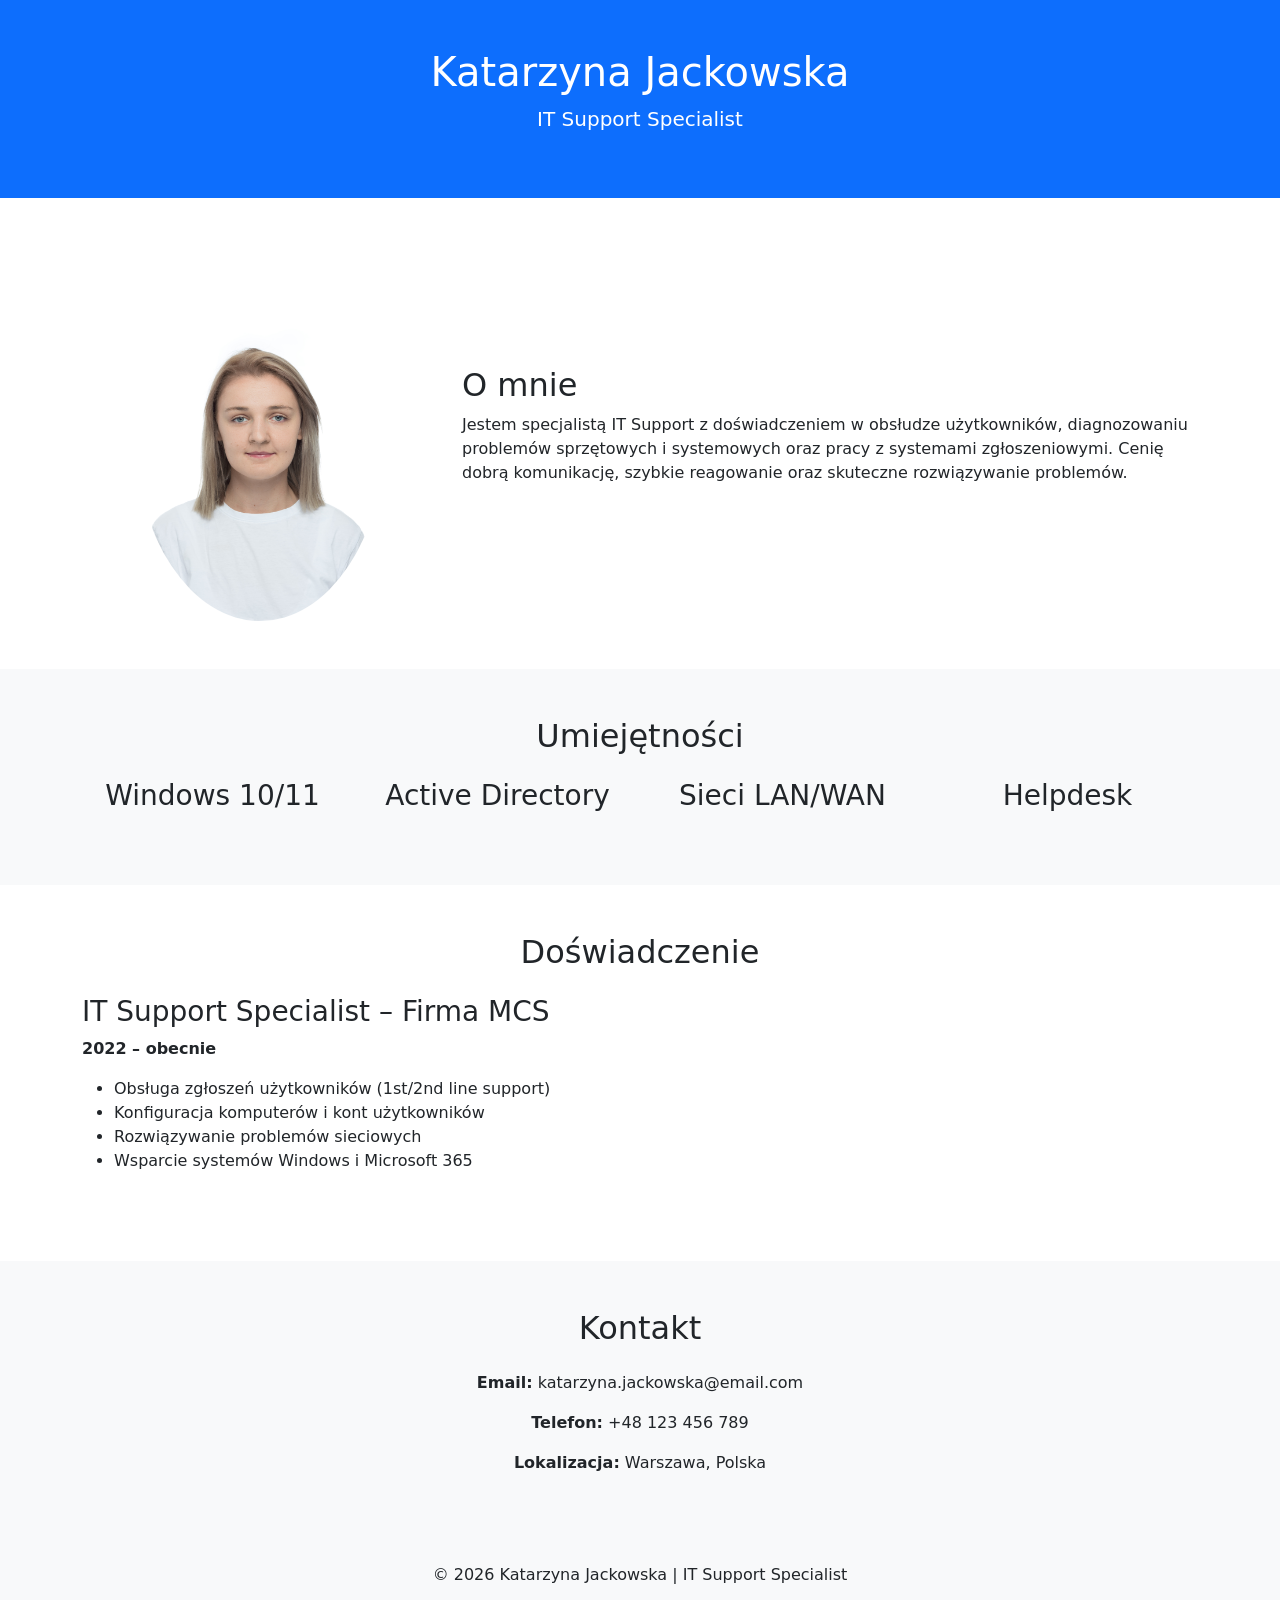
==== index.html @ 7bb3d350 "Add files via upload" ====
<!DOCTYPE html>
<html lang="pl">
<head>
    <meta charset="UTF-8">
    <meta name="viewport" content="width=device-width, initial-scale=1">
    <title>Katarzyna Jackowska – IT Support Specialist | CV</title>
    <meta name="description" content="Strona wizytówka Katarzyna Jackowska – IT Support Specialist. Doświadczenie w obsłudze użytkowników, systemach Windows, sieciach oraz rozwiązywaniu problemów IT.">

    <meta property="og:title" content="Katarzyna Jackowska – IT Support Specialist | CV">
    <meta property="og:description" content="Doświadczenie w IT Support, administracji systemami i obsłudze zgłoszeń użytkowników.">
    <meta property="og:image" content="https://twojadomena.pl/preview.jpg">
    <meta property="og:type" content="website">

    <link href="https://cdn.jsdelivr.net/npm/bootstrap@5.3.2/dist/css/bootstrap.min.css" rel="stylesheet">

    <style>
        body { scroll-behavior: smooth; }
        .hero-img { max-width: 250px; border-radius: 50%; }
        footer { background-color: #f8f9fa; }
    </style>
</head>

<body>

<header class="bg-primary text-white py-5">
    <div class="container text-center">
        <h1>Katarzyna Jackowska</h1>
        <p class="lead">IT Support Specialist</p>
    </div>
</header>

<main>

    <section id="about" class="py-5">
        <div class="container">
            <div class="row align-items-center">
                <div class="col-md-4 text-center mb-4 mb-md-0">
                    <img src="zdjecie.jpg" class="img-fluid hero-img" alt="Zdjęcie profilowe">
                </div>
                <div class="col-md-8">
                    <h2>O mnie</h2>
                    <p>
                        Jestem specjalistą IT Support z doświadczeniem w obsłudze użytkowników,
                        diagnozowaniu problemów sprzętowych i systemowych oraz pracy z systemami
                        zgłoszeniowymi. Cenię dobrą komunikację, szybkie reagowanie
                        oraz skuteczne rozwiązywanie problemów.
                    </p>
                </div>
            </div>
        </div>
    </section>

    <section id="skills" class="bg-light py-5">
        <div class="container">
            <h2 class="text-center mb-4">Umiejętności</h2>
            <div class="row text-center">
                <div class="col-6 col-md-3 mb-3">
                    <h3>Windows 10/11</h3>
                </div>
                <div class="col-6 col-md-3 mb-3">
                    <h3>Active Directory</h3>
                </div>
                <div class="col-6 col-md-3 mb-3">
                    <h3>Sieci LAN/WAN</h3>
                </div>
                <div class="col-6 col-md-3 mb-3">
                    <h3>Helpdesk </h3>
                </div>
            </div>
        </div>
    </section>

    <section id="experience" class="py-5">
        <div class="container">
            <h2 class="text-center mb-4">Doświadczenie</h2>
            <div class="row">
                <div class="col-md-12 mb-4">
                    <article>
                        <h3>IT Support Specialist – Firma MCS</h3>
                        <p><strong>2022 – obecnie</strong></p>
                        <ul>
                            <li>Obsługa zgłoszeń użytkowników (1st/2nd line support)</li>
                            <li>Konfiguracja komputerów i kont użytkowników</li>
                            <li>Rozwiązywanie problemów sieciowych</li>
                            <li>Wsparcie systemów Windows i Microsoft 365</li>
                        </ul>
                    </article>
                </div>
            </div>
        </div>
    </section>

    <section id="contact" class="bg-light py-5">
        <div class="container">
            <h2 class="text-center mb-4">Kontakt</h2>
            <div class="row justify-content-center">
                <div class="col-md-6 text-center">
                    <p><strong>Email:</strong> katarzyna.jackowska@email.com</p>
                    <p><strong>Telefon:</strong> +48 123 456 789</p>
                    <p><strong>Lokalizacja:</strong> Warszawa, Polska</p>
                </div>
            </div>
        </div>
    </section>

</main>

<footer class="text-center py-4">
    <div class="container">
        <p class="mb-0">© 2026 Katarzyna Jackowska | IT Support Specialist</p>
    </div>
</footer>

<script src="https://cdn.jsdelivr.net/npm/bootstrap@5.3.2/dist/js/bootstrap.bundle.min.js"></script>
</body>
</html>
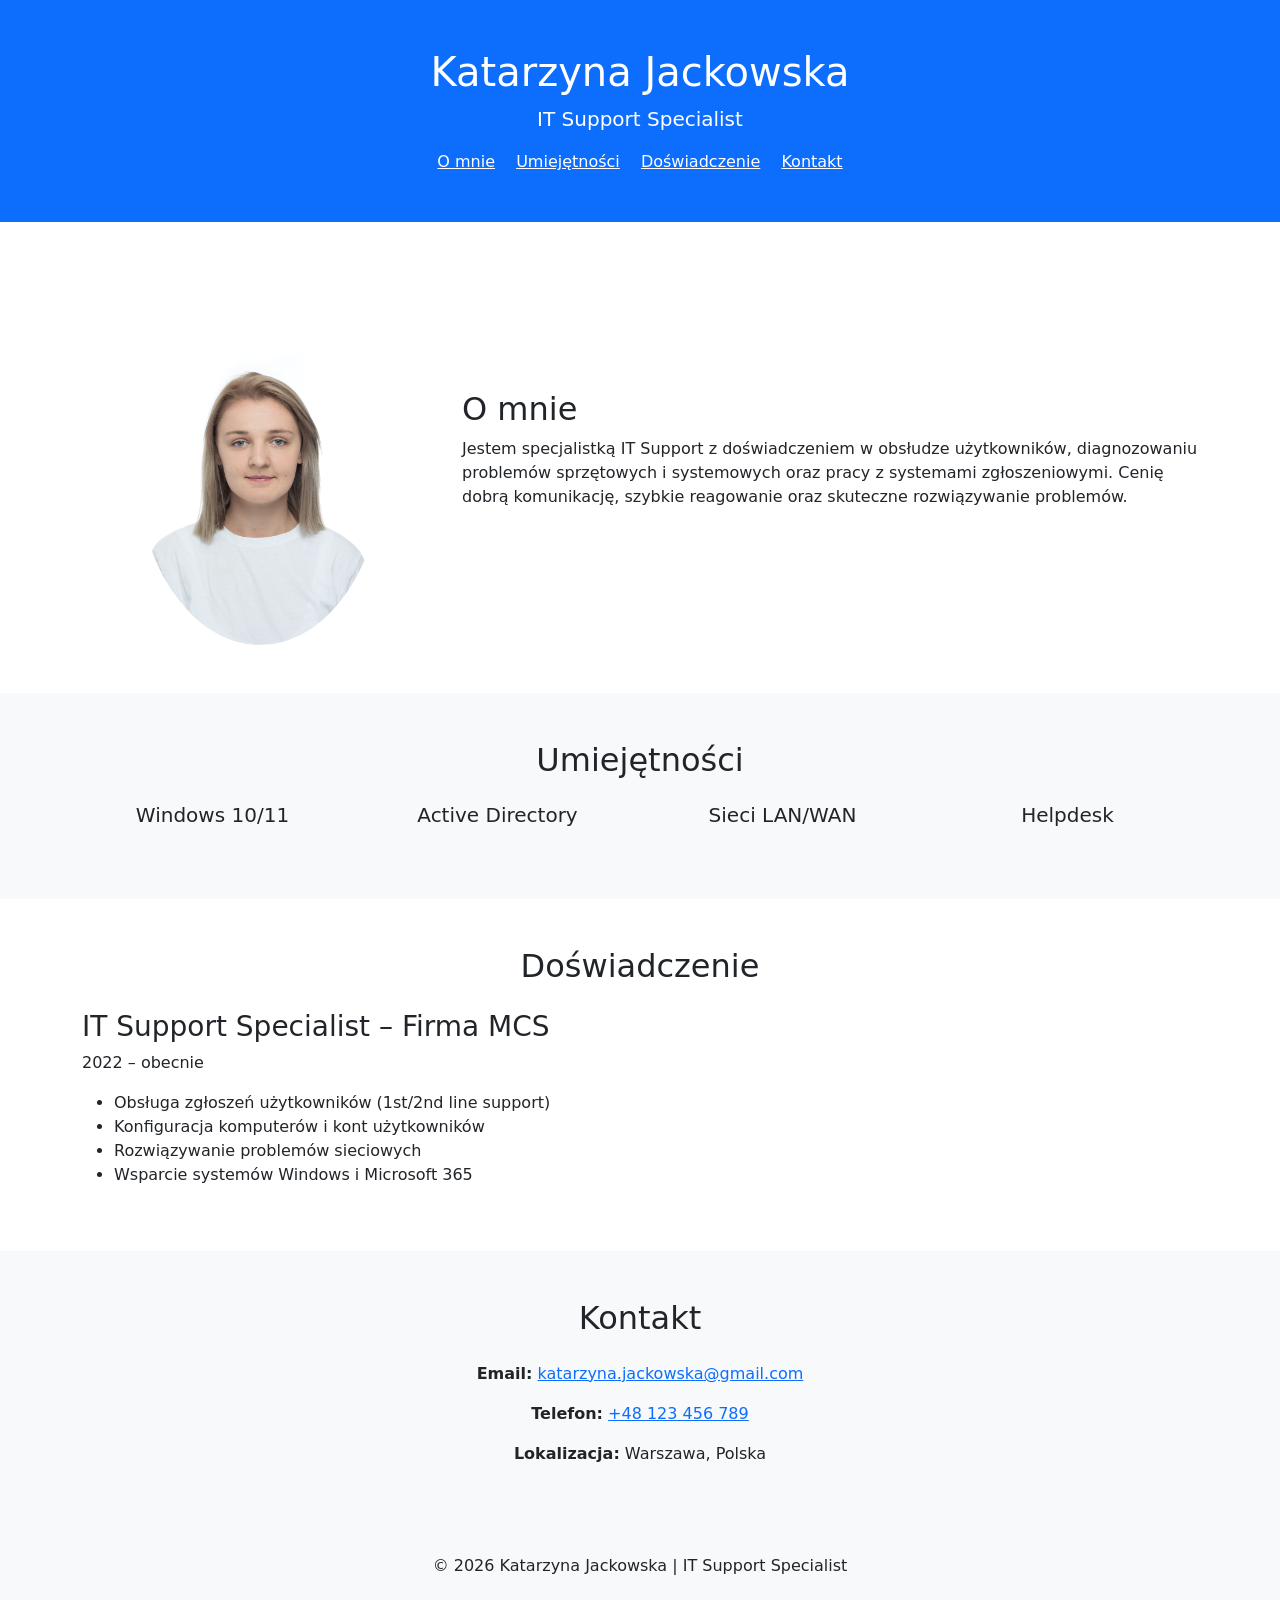
==== commit 1f92ce3d: "Update index.html" ====
--- a/index.html
+++ b/index.html
@@ -4,12 +4,17 @@
     <meta charset="UTF-8">
     <meta name="viewport" content="width=device-width, initial-scale=1">
     <title>Katarzyna Jackowska – IT Support Specialist | CV</title>
-    <meta name="description" content="Strona wizytówka Katarzyna Jackowska – IT Support Specialist. Doświadczenie w obsłudze użytkowników, systemach Windows, sieciach oraz rozwiązywaniu problemów IT.">
+    <meta name="description" content="Strona wizytówka Katarzyny Jackowskiej – IT Support Specialist. Doświadczenie w obsłudze użytkowników, systemach Windows, sieciach oraz rozwiązywaniu problemów IT.">
+    <meta name="robots" content="index, follow">
+
+    <link rel="canonical" href="https://kasiajack.github.io/programmowanie/">
 
     <meta property="og:title" content="Katarzyna Jackowska – IT Support Specialist | CV">
     <meta property="og:description" content="Doświadczenie w IT Support, administracji systemami i obsłudze zgłoszeń użytkowników.">
-    <meta property="og:image" content="https://twojadomena.pl/preview.jpg">
+    <meta property="og:image" content="https://kasiajack.github.io/programmowanie/zdjecie.jpg">
+    <meta property="og:url" content="https://kasiajack.github.io/programmowanie/">
     <meta property="og:type" content="website">
+    <meta property="og:locale" content="pl_PL">
 
     <link href="https://cdn.jsdelivr.net/npm/bootstrap@5.3.2/dist/css/bootstrap.min.css" rel="stylesheet">
 
@@ -18,6 +23,21 @@
         .hero-img { max-width: 250px; border-radius: 50%; }
         footer { background-color: #f8f9fa; }
     </style>
+
+    <script type="application/ld+json">
+    {
+      "@context": "https://schema.org",
+      "@type": "Person",
+      "name": "Katarzyna Jackowska",
+      "jobTitle": "IT Support Specialist",
+      "address": {
+        "@type": "PostalAddress",
+        "addressLocality": "Warszawa",
+        "addressCountry": "PL"
+      },
+      "email": "katarzyna.jackowska@email.com"
+    }
+    </script>
 </head>
 
 <body>
@@ -26,6 +46,14 @@
     <div class="container text-center">
         <h1>Katarzyna Jackowska</h1>
         <p class="lead">IT Support Specialist</p>
+
+        <nav class="mt-3" aria-label="Główna nawigacja">
+            <a href="#about" class="text-white me-3">O mnie</a>
+            <a href="#skills" class="text-white me-3">Umiejętności</a>
+            <a href="#experience" class="text-white me-3">Doświadczenie</a>
+            <a href="#contact" class="text-white">Kontakt</a>
+        </nav>
+
     </div>
 </header>
 
@@ -34,13 +62,13 @@
     <section id="about" class="py-5">
         <div class="container">
             <div class="row align-items-center">
-                <div class="col-md-4 text-center mb-4 mb-md-0">
-                    <img src="zdjecie.jpg" class="img-fluid hero-img" alt="Zdjęcie profilowe">
+                <div class="col-12 col-md-4 text-center mb-4 mb-md-0">
+                    <img src="zdjecie.jpg" class="img-fluid hero-img" alt="Zdjęcie profilowe Katarzyny Jackowskiej" loading="lazy">
                 </div>
-                <div class="col-md-8">
+                <div class="col-12 col-md-8">
                     <h2>O mnie</h2>
                     <p>
-                        Jestem specjalistą IT Support z doświadczeniem w obsłudze użytkowników,
+                        Jestem specjalistką IT Support z doświadczeniem w obsłudze użytkowników,
                         diagnozowaniu problemów sprzętowych i systemowych oraz pracy z systemami
                         zgłoszeniowymi. Cenię dobrą komunikację, szybkie reagowanie
                         oraz skuteczne rozwiązywanie problemów.
@@ -55,16 +83,16 @@
             <h2 class="text-center mb-4">Umiejętności</h2>
             <div class="row text-center">
                 <div class="col-6 col-md-3 mb-3">
-                    <h3>Windows 10/11</h3>
+                    <h3 class="h5">Windows 10/11</h3>
                 </div>
                 <div class="col-6 col-md-3 mb-3">
-                    <h3>Active Directory</h3>
+                    <h3 class="h5">Active Directory</h3>
                 </div>
                 <div class="col-6 col-md-3 mb-3">
-                    <h3>Sieci LAN/WAN</h3>
+                    <h3 class="h5">Sieci LAN/WAN</h3>
                 </div>
                 <div class="col-6 col-md-3 mb-3">
-                    <h3>Helpdesk </h3>
+                    <h3 class="h5">Helpdesk</h3>
                 </div>
             </div>
         </div>
@@ -74,10 +102,12 @@
         <div class="container">
             <h2 class="text-center mb-4">Doświadczenie</h2>
             <div class="row">
-                <div class="col-md-12 mb-4">
+                <div class="col-12">
                     <article>
                         <h3>IT Support Specialist – Firma MCS</h3>
-                        <p><strong>2022 – obecnie</strong></p>
+                        <p>
+                            <time datetime="2022">2022</time> – obecnie
+                        </p>
                         <ul>
                             <li>Obsługa zgłoszeń użytkowników (1st/2nd line support)</li>
                             <li>Konfiguracja komputerów i kont użytkowników</li>
@@ -94,9 +124,17 @@
         <div class="container">
             <h2 class="text-center mb-4">Kontakt</h2>
             <div class="row justify-content-center">
-                <div class="col-md-6 text-center">
-                    <p><strong>Email:</strong> katarzyna.jackowska@email.com</p>
-                    <p><strong>Telefon:</strong> +48 123 456 789</p>
+                <div class="col-12 col-md-6 text-center">
+                    <p><strong>Email:</strong> 
+                        <a href="mailto:katarzyna.jackowska@email.com">
+                            katarzyna.jackowska@gmail.com
+                        </a>
+                    </p>
+                    <p><strong>Telefon:</strong> 
+                        <a href="tel:+48123456789">
+                            +48 123 456 789
+                        </a>
+                    </p>
                     <p><strong>Lokalizacja:</strong> Warszawa, Polska</p>
                 </div>
             </div>
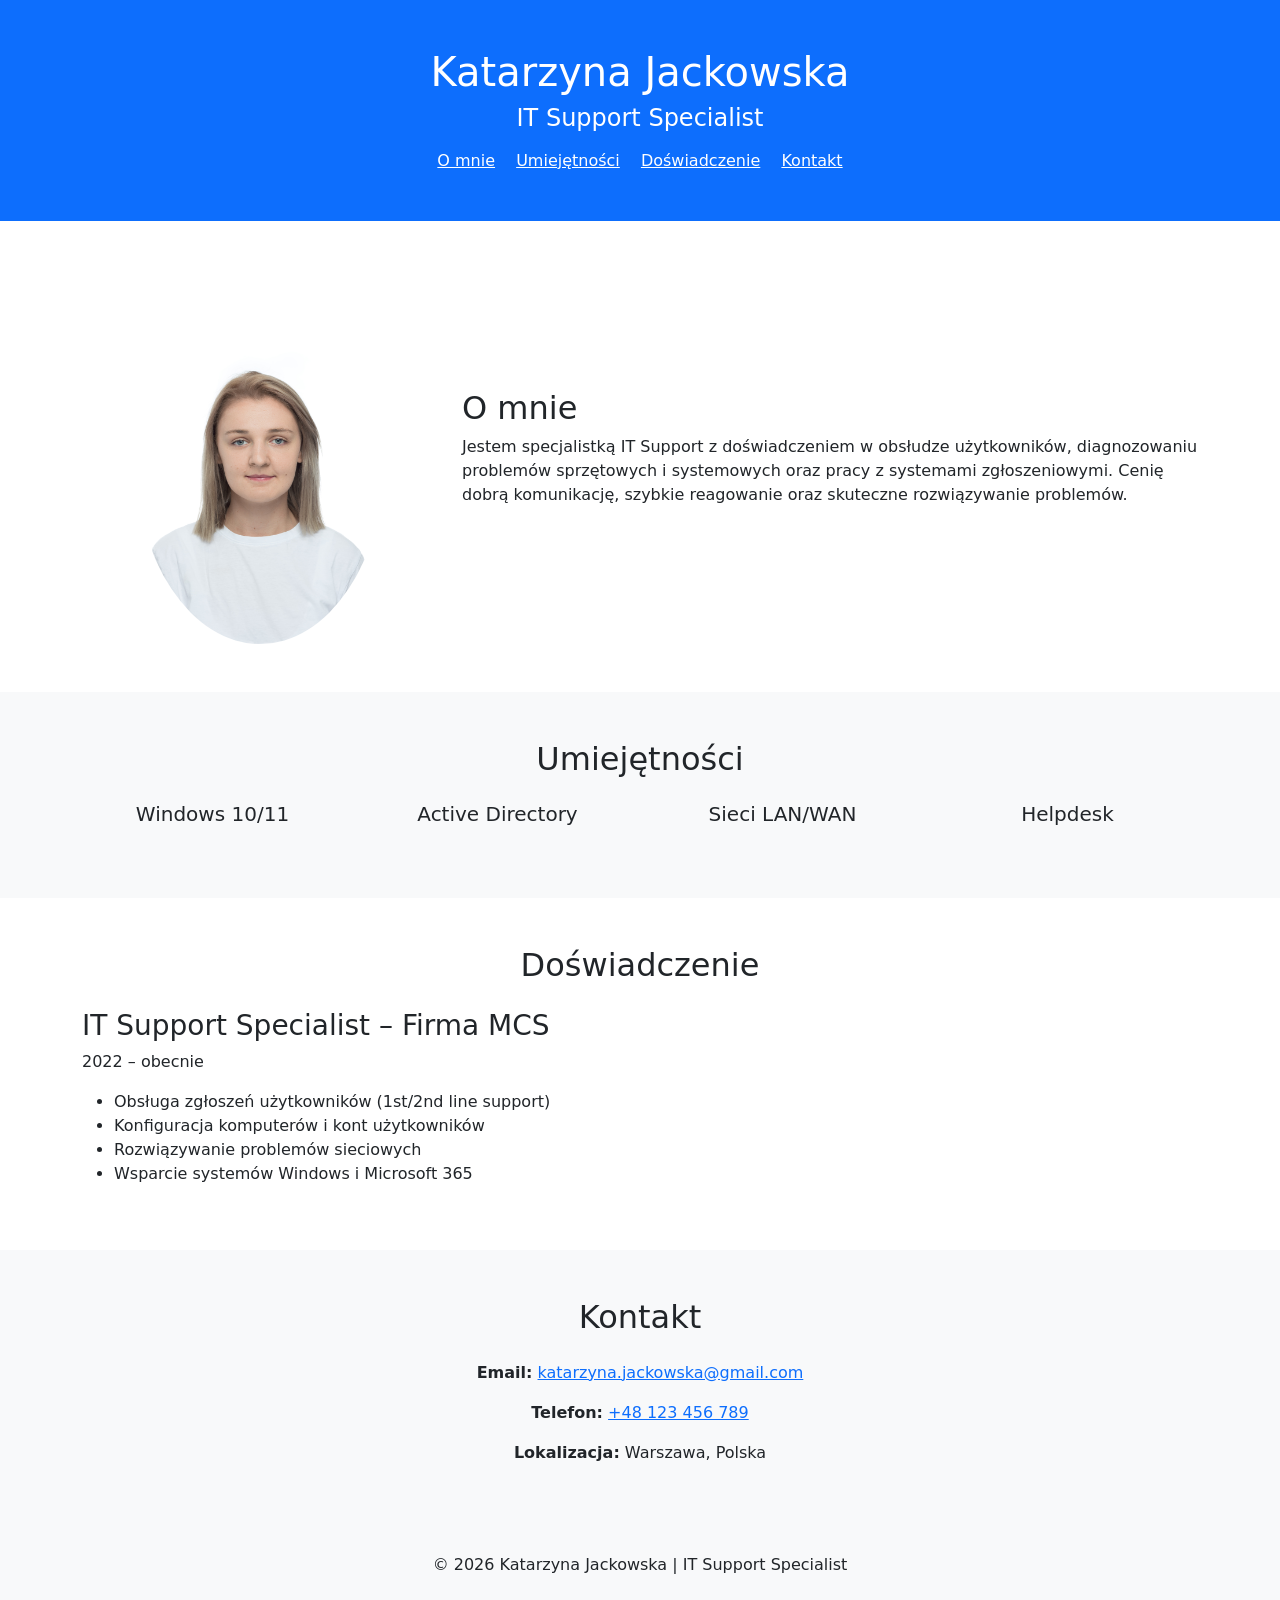
==== commit 9368a27d: "Update index.html" ====
--- a/index.html
+++ b/index.html
@@ -35,7 +35,7 @@
         "addressLocality": "Warszawa",
         "addressCountry": "PL"
       },
-      "email": "katarzyna.jackowska@email.com"
+      "email": "katarzyna.jackowska@gmail.com"
     }
     </script>
 </head>
@@ -45,7 +45,7 @@
 <header class="bg-primary text-white py-5">
     <div class="container text-center">
         <h1>Katarzyna Jackowska</h1>
-        <p class="lead">IT Support Specialist</p>
+        <h2 class="lead fs-4">IT Support Specialist</h2>
 
         <nav class="mt-3" aria-label="Główna nawigacja">
             <a href="#about" class="text-white me-3">O mnie</a>
@@ -126,7 +126,7 @@
             <div class="row justify-content-center">
                 <div class="col-12 col-md-6 text-center">
                     <p><strong>Email:</strong> 
-                        <a href="mailto:katarzyna.jackowska@email.com">
+                        <a href="mailto:katarzyna.jackowska@gmail.com">
                             katarzyna.jackowska@gmail.com
                         </a>
                     </p>
